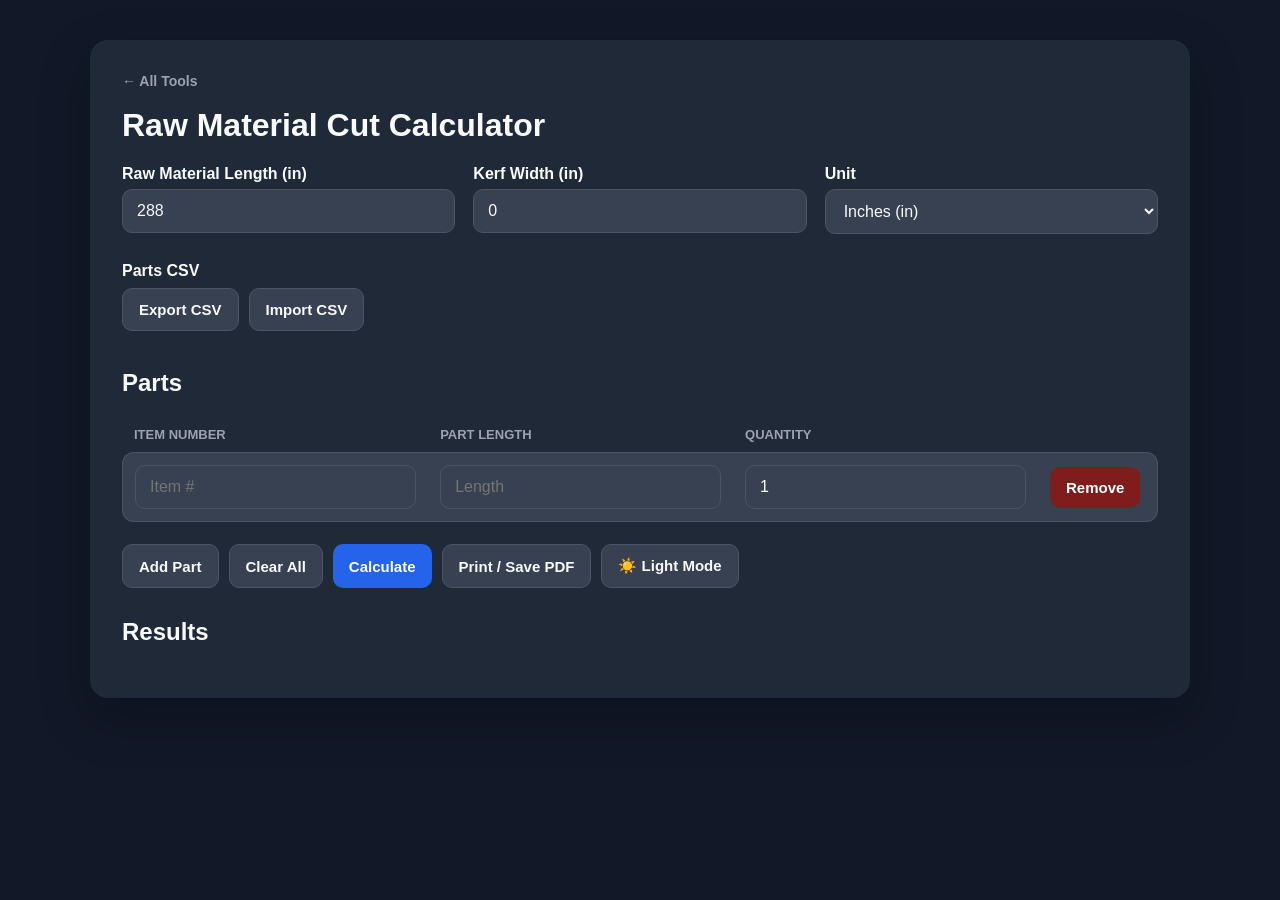
==== tools/bar-calculator/index.html @ 88b7ca11 "Bar Calculator: remove presets pending further design Pulling the named save/load/delete presets fea" ====
<!DOCTYPE html>
<html lang="en">
<head>
<meta charset="UTF-8" />
<meta name="viewport" content="width=device-width, initial-scale=1.0" />
<title>Bar Calculator</title>
<link rel="stylesheet" href="style.css" />
</head>

<body>
<div class="container">
  <a class="back-link" href="../../index.html">&larr; All Tools</a>
  <h1>Raw Material Cut Calculator</h1>

  <div class="top-grid">
    <div>
      <label for="rawLength">Raw Material Length (<span class="unit-label">in</span>)</label>
      <input type="number" id="rawLength" value="288" step="0.001">
    </div>

    <div>
      <label for="kerf">Kerf Width (<span class="unit-label">in</span>)</label>
      <input type="number" id="kerf" value="0" step="0.001">
    </div>

    <div>
      <label for="unit">Unit</label>
      <select id="unit" onchange="onUnitChange()">
        <option value="in">Inches (in)</option>
        <option value="ft">Feet (ft)</option>
        <option value="mm">Millimeters (mm)</option>
        <option value="cm">Centimeters (cm)</option>
        <option value="m">Meters (m)</option>
      </select>
    </div>
  </div>

  <div class="toolbar">
    <div class="toolbar-group">
      <label>Parts CSV</label>
      <div class="toolbar-row">
        <button class="btn-secondary" onclick="exportCsv()">Export CSV</button>
        <button class="btn-secondary" onclick="document.getElementById('csvImport').click()">Import CSV</button>
        <input type="file" id="csvImport" accept=".csv,text/csv" hidden onchange="importCsv(event)">
      </div>
    </div>
  </div>

  <h2>Parts</h2>

  <table id="partsTable">
    <tr>
      <th>Item Number</th>
      <th>Part Length</th>
      <th>Quantity</th>
      <th></th>
    </tr>
  </table>

  <div class="actions">
    <button class="btn-secondary" onclick="addPart()">Add Part</button>
    <button class="btn-secondary" onclick="clearAllParts()">Clear All</button>
    <button class="btn-primary" onclick="calculate()">Calculate</button>
    <button class="btn-secondary" onclick="window.print()">Print / Save PDF</button>
    <button class="btn-secondary" onclick="toggleTheme()" id="themeBtn">☀️ Light Mode</button>
  </div>

  <h2>Results</h2>
  <div id="results"></div>
</div>

<script src="script.js"></script>
</body>
</html>
---- tools/bar-calculator/style.css ----
:root {
  --bg: #111827;
  --card: #1f2937;
  --card2: #374151;
  --text: #f9fafb;
  --muted: #9ca3af;
  --border: #4b5563;
  --input: #374151;
  --accent: #2563eb;
  --accent-hover: #1d4ed8;
  --danger: #991b1b;
  --danger-bg: #7f1d1d;
}

body.light-theme {
  --bg: #f4f6f8;
  --card: #ffffff;
  --card2: #f9fafb;
  --text: #1f2937;
  --muted: #6b7280;
  --border: #e5e7eb;
  --input: #ffffff;
  --danger: #991b1b;
  --danger-bg: #fee2e2;
}

* {
  box-sizing: border-box;
}

body {
  font-family: Arial, sans-serif;
  background: var(--bg);
  color: var(--text);
  margin: 0;
  padding: 40px;
}

.container {
  max-width: 1100px;
  margin: auto;
  background: var(--card);
  padding: 32px;
  border-radius: 18px;
  box-shadow: 0 20px 50px rgba(0,0,0,.25);
}

h1, h2, h3 {
  margin-top: 0;
}

.back-link {
  display: inline-block;
  color: var(--muted);
  text-decoration: none;
  font-size: 14px;
  font-weight: 700;
  margin-bottom: 18px;
}

.back-link:hover {
  color: var(--text);
}

.top-grid {
  display: grid;
  grid-template-columns: repeat(auto-fit, minmax(220px, 1fr));
  gap: 18px;
  margin-bottom: 28px;
}

label {
  display: block;
  font-weight: 700;
  margin-bottom: 6px;
}

input,
select {
  width: 100%;
  padding: 12px 14px;
  border: 1px solid var(--border);
  border-radius: 10px;
  background: var(--input);
  color: var(--text);
  font-size: 16px;
}

input:focus,
select:focus {
  outline: none;
  border-color: var(--accent);
  box-shadow: 0 0 0 3px rgba(37,99,235,.2);
}

input.field-error {
  border-color: var(--danger);
  box-shadow: 0 0 0 3px rgba(153,27,27,.2);
}

.toolbar {
  display: grid;
  grid-template-columns: repeat(auto-fit, minmax(280px, 1fr));
  gap: 18px;
  margin-bottom: 28px;
}

.toolbar-group label {
  margin-bottom: 8px;
}

.toolbar-row {
  display: flex;
  gap: 10px;
  margin-bottom: 10px;
}

.toolbar-row input,
.toolbar-row select {
  flex: 1;
  min-width: 0;
}

.toolbar-row button {
  flex-shrink: 0;
}

.print-summary {
  display: none;
}

table {
  width: 100%;
  border-collapse: separate;
  border-spacing: 0 10px;
}

th {
  text-align: left;
  color: var(--muted);
  font-size: 13px;
  text-transform: uppercase;
  padding: 0 12px;
}

td {
  background: var(--card2);
  padding: 12px;
  border-top: 1px solid var(--border);
  border-bottom: 1px solid var(--border);
}

td:first-child {
  border-left: 1px solid var(--border);
  border-radius: 12px 0 0 12px;
}

td:last-child {
  border-right: 1px solid var(--border);
  border-radius: 0 12px 12px 0;
  width: 120px;
}

button {
  border: 0;
  padding: 12px 16px;
  border-radius: 10px;
  font-weight: 700;
  cursor: pointer;
  font-size: 15px;
}

.btn-primary {
  background: var(--accent);
  color: white;
}

.btn-primary:hover {
  background: var(--accent-hover);
}

.btn-secondary {
  background: var(--card2);
  color: var(--text);
  border: 1px solid var(--border);
}

.btn-danger {
  background: var(--danger-bg);
  color: white;
}

body.light-theme .btn-danger {
  color: var(--danger);
}

.actions {
  display: flex;
  flex-wrap: wrap;
  gap: 10px;
  margin: 12px 0 30px;
}

.error-banner {
  background: var(--danger-bg);
  border: 1px solid var(--danger);
  border-radius: 12px;
  padding: 14px 18px;
  margin-bottom: 20px;
  font-size: 14px;
  line-height: 1.6;
}

body.light-theme .error-banner {
  color: var(--danger);
}

.summary {
  display: grid;
  grid-template-columns: repeat(auto-fit, minmax(160px, 1fr));
  gap: 14px;
  margin-bottom: 24px;
}

.summary-card {
  background: var(--card2);
  border: 1px solid var(--border);
  border-radius: 14px;
  padding: 18px;
}

.summary-card span {
  display: block;
  color: var(--muted);
  font-size: 13px;
  margin-bottom: 6px;
}

.summary-card strong {
  font-size: 24px;
}

.pattern {
  border: 1px solid var(--border);
  border-radius: 16px;
  padding: 18px;
  margin-bottom: 18px;
  background: var(--card2);
}

.pattern-header {
  display: flex;
  justify-content: space-between;
  gap: 12px;
  margin-bottom: 12px;
  font-weight: 700;
}

.badge {
  background: var(--accent);
  color: white;
  padding: 4px 10px;
  border-radius: 999px;
}

.bar {
  height: 48px;
  display: flex;
  overflow: hidden;
  border-radius: 12px;
  background: var(--card);
  border: 1px solid var(--border);
  margin: 10px 0;
}

.cut {
  background: var(--accent);
  color: white;
  display: flex;
  align-items: center;
  justify-content: center;
  font-size: 13px;
  font-weight: 700;
  border-right: 2px solid white;
  white-space: nowrap;
  overflow: hidden;
}

.remainder {
  background: repeating-linear-gradient(
    45deg,
    #6b7280,
    #6b7280 8px,
    #9ca3af 8px,
    #9ca3af 16px
  );
  color: white;
  display: flex;
  align-items: center;
  justify-content: center;
  font-size: 13px;
  font-weight: 700;
}

.pattern-details {
  color: var(--muted);
  font-size: 14px;
  line-height: 1.6;
}

/* MOBILE */
@media (max-width: 700px) {
  body {
    padding: 0;
  }

  .container {
    width: 100%;
    min-height: 100vh;
    border-radius: 0;
    padding: 20px;
  }

  h1 {
    font-size: 30px;
    margin-bottom: 24px;
  }

  h2 {
    font-size: 28px;
  }

  .top-grid {
    grid-template-columns: 1fr;
  }

  #partsTable,
  #partsTable tbody,
  #partsTable tr,
  #partsTable td {
    display: block;
    width: 100%;
  }

  #partsTable th {
    display: none;
  }

  #partsTable tr {
    background: var(--card2);
    border: 1px solid var(--border);
    border-radius: 18px;
    padding: 16px;
    margin-bottom: 18px;
  }

  #partsTable td {
    border: none !important;
    background: transparent;
    padding: 0;
    margin-bottom: 14px;
  }

  #partsTable td:last-child {
    margin-bottom: 0;
  }

  #partsTable td[data-label]::before {
    content: attr(data-label);
    display: block;
    font-size: 12px;
    font-weight: 800;
    letter-spacing: .08em;
    text-transform: uppercase;
    color: var(--muted);
    margin-bottom: 6px;
  }

  input {
    font-size: 18px;
    padding: 16px;
    border-radius: 12px;
  }

  .btn-danger {
    width: 100%;
    padding: 16px;
  }

  .actions button {
    flex: 1;
    padding: 16px;
  }

  .summary {
    grid-template-columns: 1fr;
  }

  .pattern-header {
    flex-direction: column;
  }

  .bar {
    height: 56px;
  }

  .cut,
  .remainder {
    font-size: 11px;
  }
}

@media print {
  body {
    background: white;
    padding: 0;
  }

  .back-link,
  .top-grid,
  .toolbar,
  #partsTable,
  .actions,
  h2:first-of-type {
    display: none;
  }

  .print-summary {
    display: block;
    font-weight: 700;
    margin-bottom: 18px;
  }

  .container {
    box-shadow: none;
    border-radius: 0;
  }
}
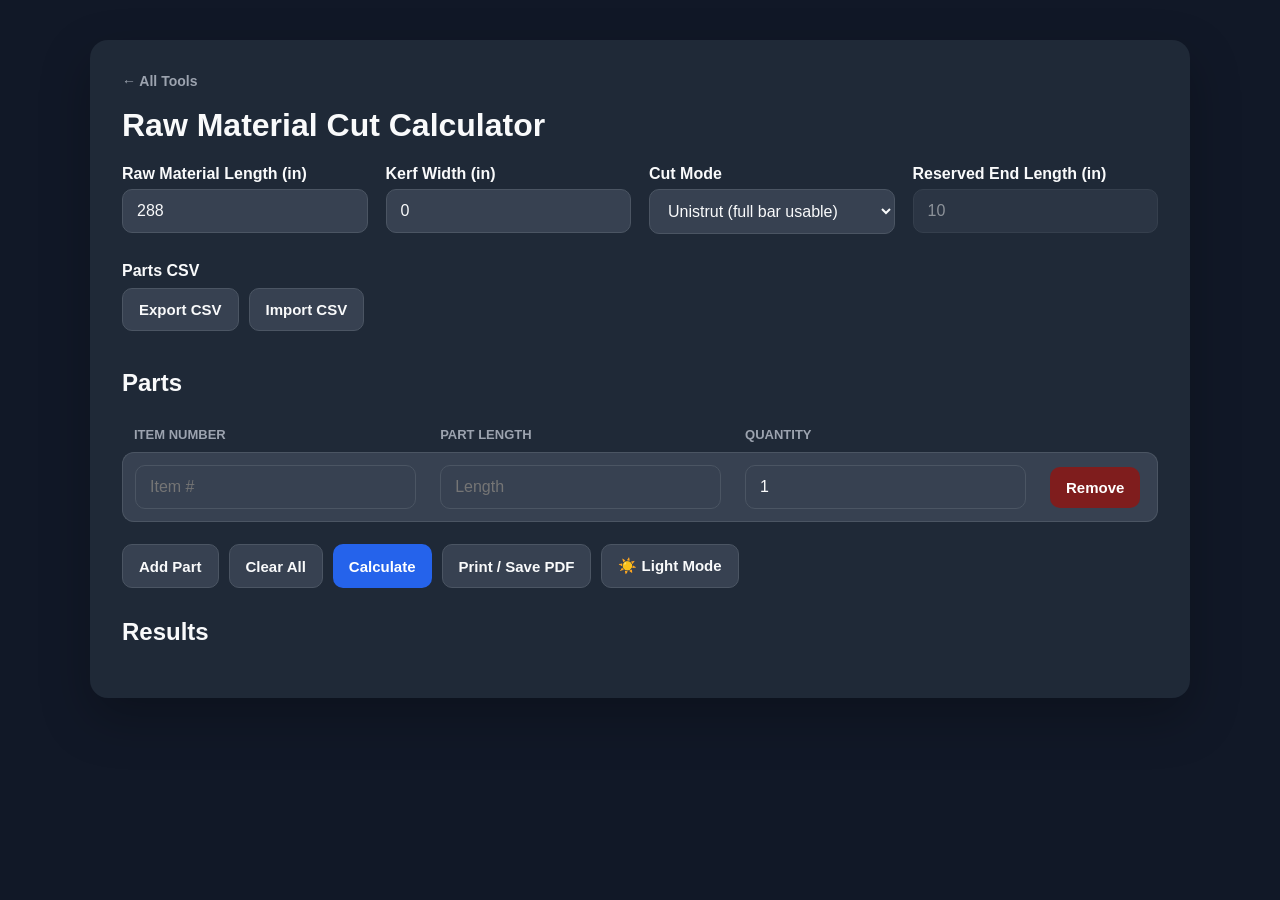
==== commit 9ced2958: "Bar Calculator: add Steel/Unistrut cut modes, drop units Add a Cut Mode selector (Unistrut vs Steel/" ====
--- a/tools/bar-calculator/index.html
+++ b/tools/bar-calculator/index.html
@@ -14,24 +14,26 @@
 
   <div class="top-grid">
     <div>
-      <label for="rawLength">Raw Material Length (<span class="unit-label">in</span>)</label>
+      <label for="rawLength">Raw Material Length (in)</label>
       <input type="number" id="rawLength" value="288" step="0.001">
     </div>
 
     <div>
-      <label for="kerf">Kerf Width (<span class="unit-label">in</span>)</label>
+      <label for="kerf">Kerf Width (in)</label>
       <input type="number" id="kerf" value="0" step="0.001">
     </div>
 
     <div>
-      <label for="unit">Unit</label>
-      <select id="unit" onchange="onUnitChange()">
-        <option value="in">Inches (in)</option>
-        <option value="ft">Feet (ft)</option>
-        <option value="mm">Millimeters (mm)</option>
-        <option value="cm">Centimeters (cm)</option>
-        <option value="m">Meters (m)</option>
+      <label for="cutMode">Cut Mode</label>
+      <select id="cutMode" onchange="onCutModeChange()">
+        <option value="unistrut">Unistrut (full bar usable)</option>
+        <option value="steel">Steel / Laser (reserved end)</option>
       </select>
+    </div>
+
+    <div>
+      <label for="reserve">Reserved End Length (in)</label>
+      <input type="number" id="reserve" value="10" step="0.001">
     </div>
   </div>
 
--- a/tools/bar-calculator/style.css
+++ b/tools/bar-calculator/style.css
@@ -98,6 +98,13 @@
   box-shadow: 0 0 0 3px rgba(153,27,27,.2);
 }
 
+input:disabled,
+select:disabled {
+  opacity: 0.5;
+  cursor: not-allowed;
+  background: var(--card2);
+}
+
 .toolbar {
   display: grid;
   grid-template-columns: repeat(auto-fit, minmax(280px, 1fr));
@@ -293,6 +300,22 @@
     #6b7280 8px,
     #9ca3af 8px,
     #9ca3af 16px
+  );
+  color: white;
+  display: flex;
+  align-items: center;
+  justify-content: center;
+  font-size: 13px;
+  font-weight: 700;
+}
+
+.reserved {
+  background: repeating-linear-gradient(
+    45deg,
+    var(--danger-bg),
+    var(--danger-bg) 8px,
+    var(--danger) 8px,
+    var(--danger) 16px
   );
   color: white;
   display: flex;
@@ -405,7 +428,8 @@
   }
 
   .cut,
-  .remainder {
+  .remainder,
+  .reserved {
     font-size: 11px;
   }
 }
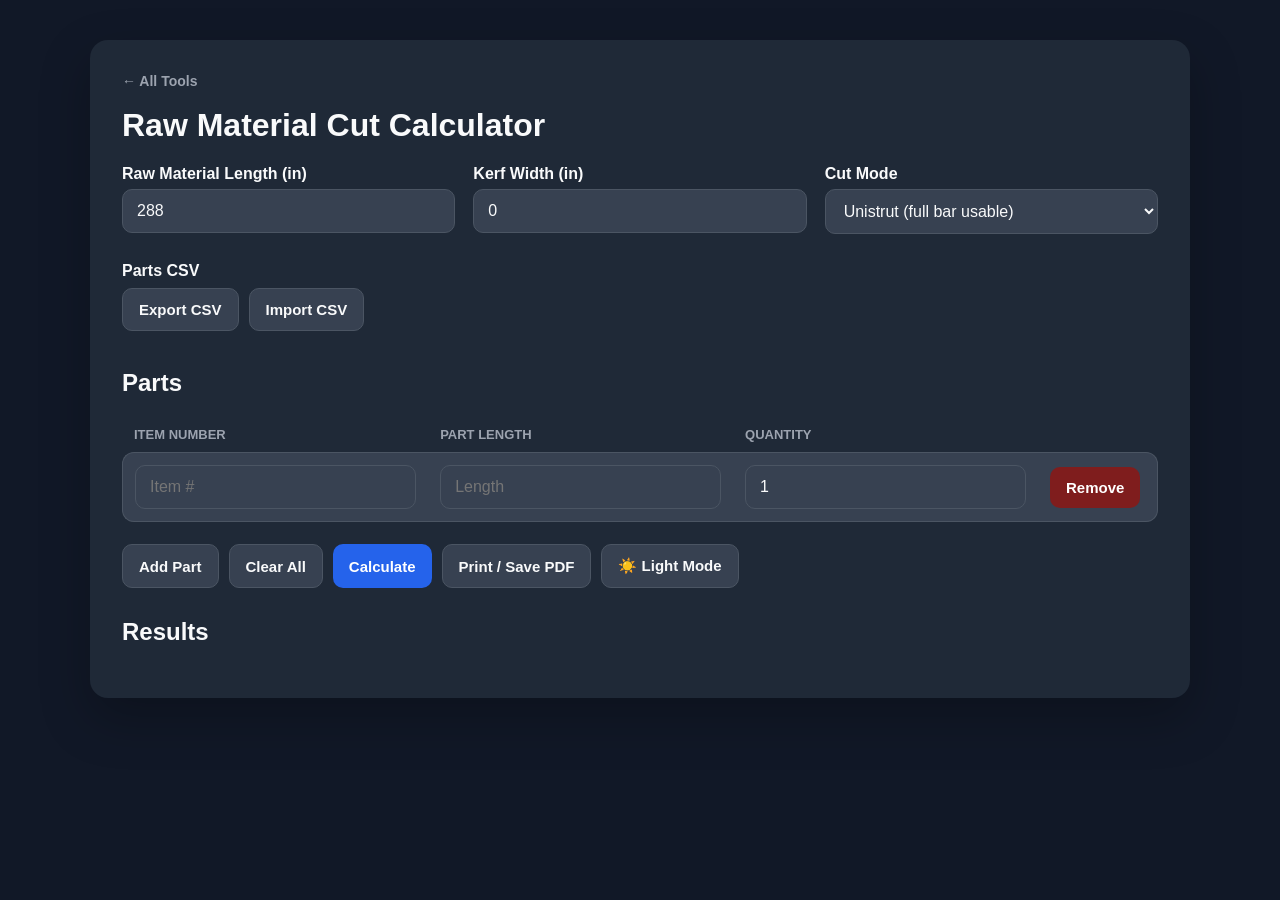
==== commit 28fa4f2d: "Bar Calculator: hardcode the 10in steel reserve Per feedback, the reserved-end length isn't user-edi" ====
--- a/tools/bar-calculator/index.html
+++ b/tools/bar-calculator/index.html
@@ -27,13 +27,8 @@
       <label for="cutMode">Cut Mode</label>
       <select id="cutMode" onchange="onCutModeChange()">
         <option value="unistrut">Unistrut (full bar usable)</option>
-        <option value="steel">Steel / Laser (reserved end)</option>
+        <option value="steel">Steel / Laser (last 10in unusable)</option>
       </select>
-    </div>
-
-    <div>
-      <label for="reserve">Reserved End Length (in)</label>
-      <input type="number" id="reserve" value="10" step="0.001">
     </div>
   </div>
 
--- a/tools/bar-calculator/style.css
+++ b/tools/bar-calculator/style.css
@@ -98,13 +98,6 @@
   box-shadow: 0 0 0 3px rgba(153,27,27,.2);
 }
 
-input:disabled,
-select:disabled {
-  opacity: 0.5;
-  cursor: not-allowed;
-  background: var(--card2);
-}
-
 .toolbar {
   display: grid;
   grid-template-columns: repeat(auto-fit, minmax(280px, 1fr));
@@ -309,22 +302,6 @@
   font-weight: 700;
 }
 
-.reserved {
-  background: repeating-linear-gradient(
-    45deg,
-    var(--danger-bg),
-    var(--danger-bg) 8px,
-    var(--danger) 8px,
-    var(--danger) 16px
-  );
-  color: white;
-  display: flex;
-  align-items: center;
-  justify-content: center;
-  font-size: 13px;
-  font-weight: 700;
-}
-
 .pattern-details {
   color: var(--muted);
   font-size: 14px;
@@ -428,8 +405,7 @@
   }
 
   .cut,
-  .remainder,
-  .reserved {
+  .remainder {
     font-size: 11px;
   }
 }
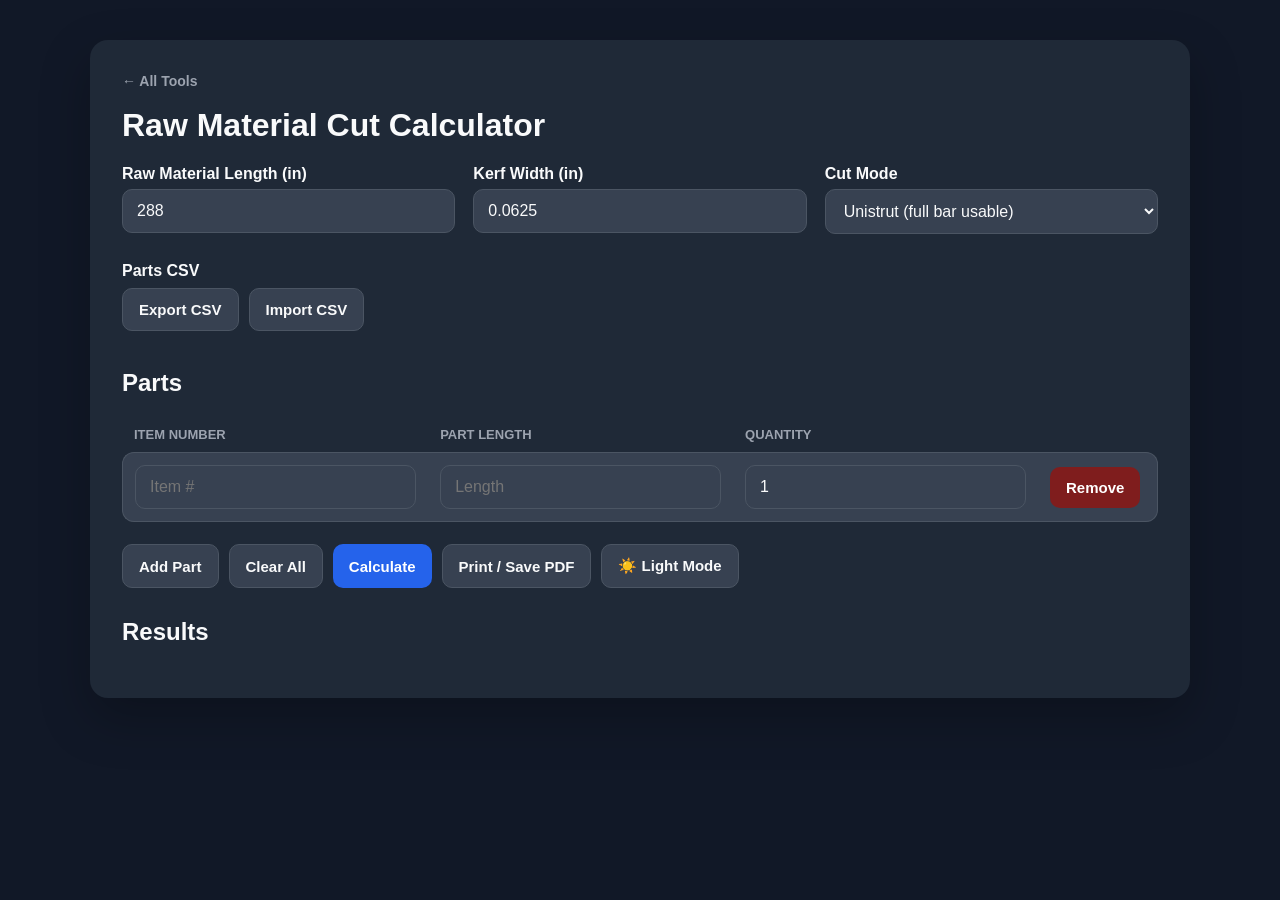
==== commit 126e81c8: "Bar Calculator: auto-fill 1/16in kerf for Unistrut mode Selecting Unistrut mode fills the kerf field" ====
--- a/tools/bar-calculator/index.html
+++ b/tools/bar-calculator/index.html
@@ -20,7 +20,7 @@
 
     <div>
       <label for="kerf">Kerf Width (in)</label>
-      <input type="number" id="kerf" value="0" step="0.001">
+      <input type="number" id="kerf" value="0.0625" step="0.001">
     </div>
 
     <div>
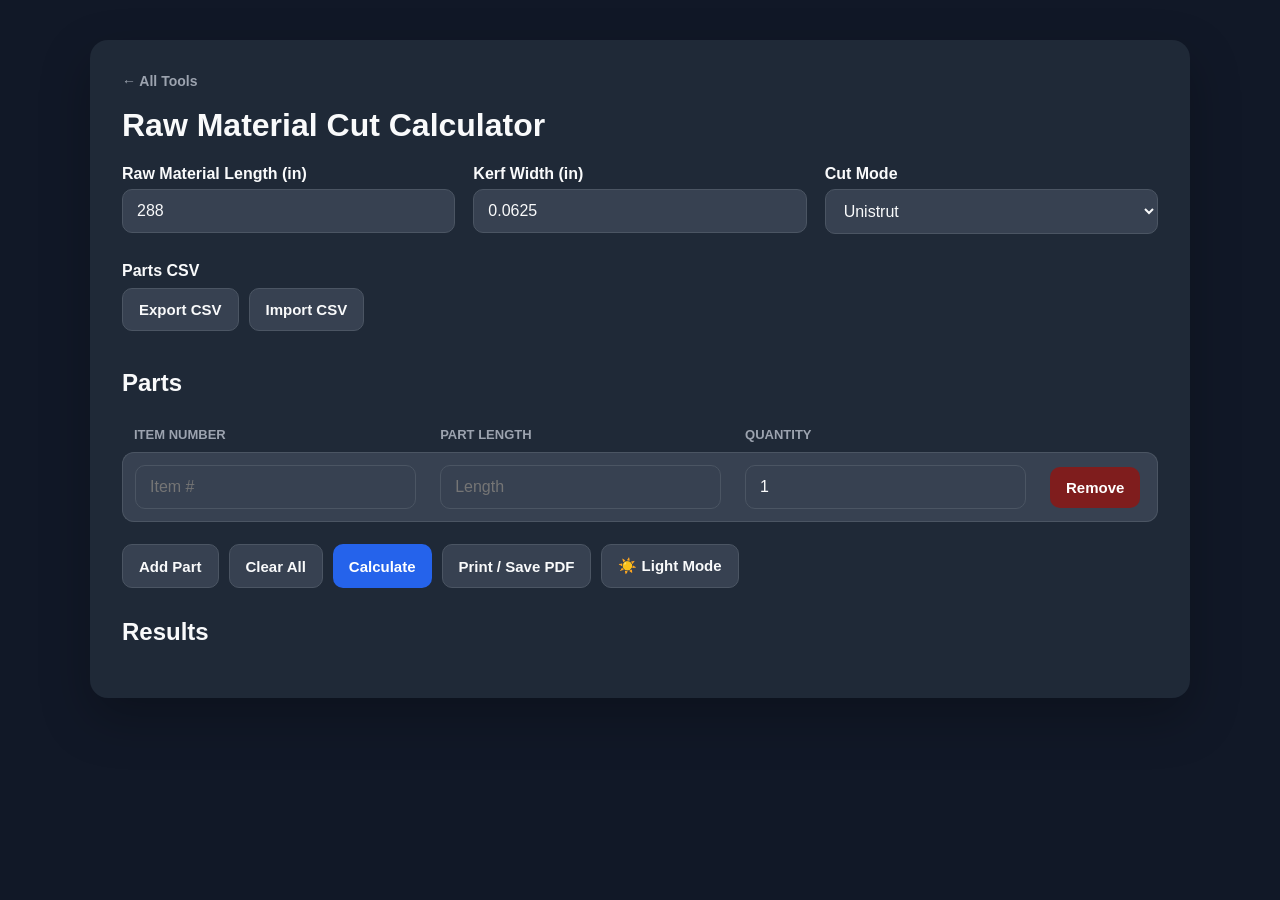
==== commit ff12fc27: "Bar Calculator: drop parenthetical descriptors from Cut Mode options" ====
--- a/tools/bar-calculator/index.html
+++ b/tools/bar-calculator/index.html
@@ -26,8 +26,8 @@
     <div>
       <label for="cutMode">Cut Mode</label>
       <select id="cutMode" onchange="onCutModeChange()">
-        <option value="unistrut">Unistrut (full bar usable)</option>
-        <option value="steel">Steel / Laser (last 10in unusable)</option>
+        <option value="unistrut">Unistrut</option>
+        <option value="steel">Steel / Laser</option>
       </select>
     </div>
   </div>
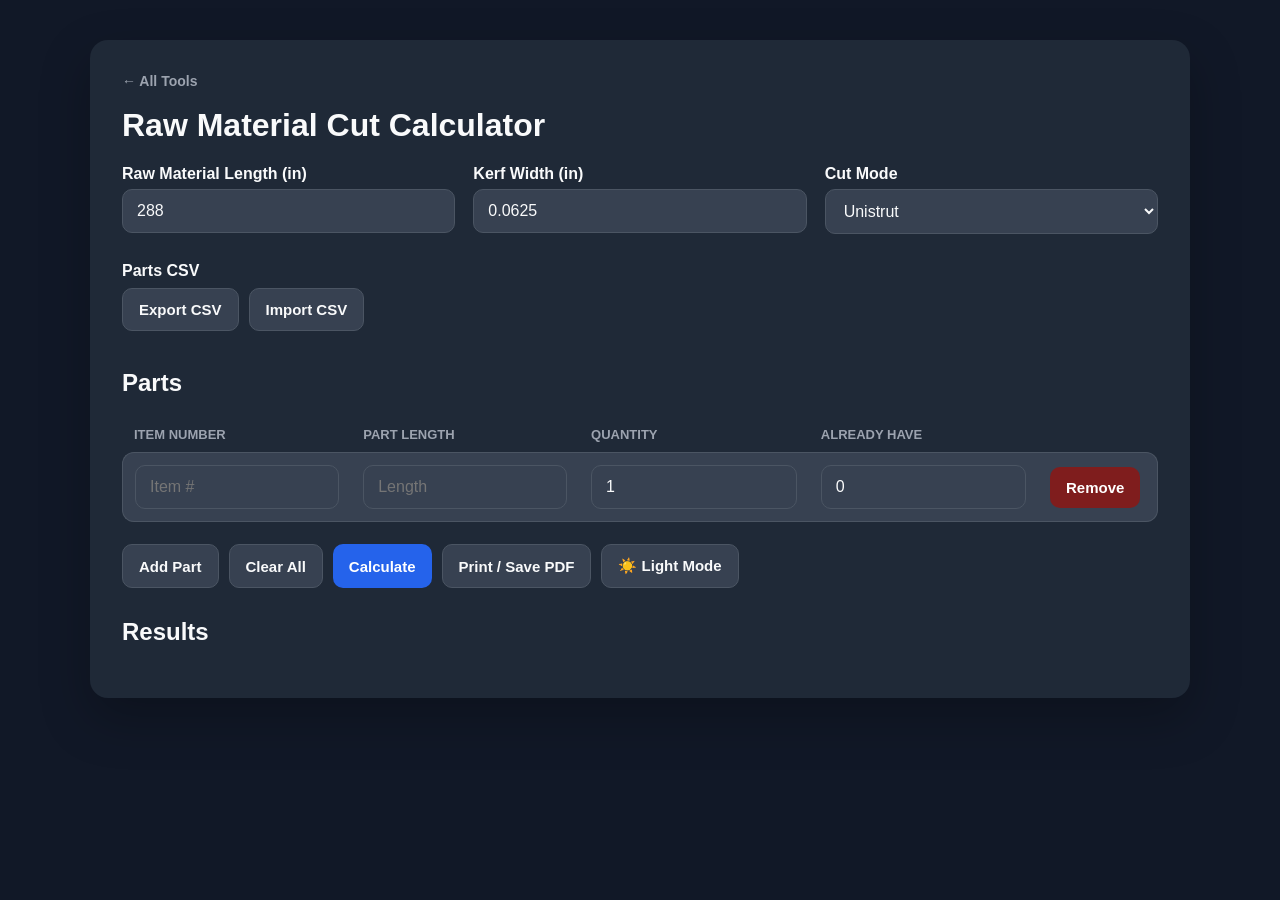
==== commit 3d86c3b3: "Bar Calculator: add "Already Have" starting count per part Adds an Already Have column to the parts " ====
--- a/tools/bar-calculator/index.html
+++ b/tools/bar-calculator/index.html
@@ -50,6 +50,7 @@
       <th>Item Number</th>
       <th>Part Length</th>
       <th>Quantity</th>
+      <th>Already Have</th>
       <th></th>
     </tr>
   </table>
--- a/tools/bar-calculator/style.css
+++ b/tools/bar-calculator/style.css
@@ -248,6 +248,10 @@
   background: var(--card2);
 }
 
+.pattern-complete {
+  border-color: var(--accent);
+}
+
 .pattern-header {
   display: flex;
   justify-content: space-between;
@@ -308,6 +312,38 @@
   line-height: 1.6;
 }
 
+.pattern-progress {
+  display: flex;
+  align-items: center;
+  gap: 10px;
+  margin-top: 14px;
+}
+
+.progress-count {
+  font-weight: 700;
+  font-size: 14px;
+}
+
+.parts-progress {
+  margin-bottom: 24px;
+}
+
+.parts-progress h3 {
+  margin-bottom: 12px;
+}
+
+.progress-table {
+  border-spacing: 0 8px;
+}
+
+.progress-table th {
+  padding: 0 12px 4px;
+}
+
+.progress-table td {
+  padding: 10px 12px;
+}
+
 /* MOBILE */
 @media (max-width: 700px) {
   body {
@@ -408,6 +444,21 @@
   .remainder {
     font-size: 11px;
   }
+
+  .pattern-progress {
+    flex-wrap: wrap;
+  }
+
+  .pattern-progress button {
+    flex: 1;
+    padding: 16px;
+  }
+
+  .progress-count {
+    width: 100%;
+    text-align: center;
+    order: -1;
+  }
 }
 
 @media print {
@@ -425,6 +476,10 @@
     display: none;
   }
 
+  .pattern-progress button {
+    display: none;
+  }
+
   .print-summary {
     display: block;
     font-weight: 700;
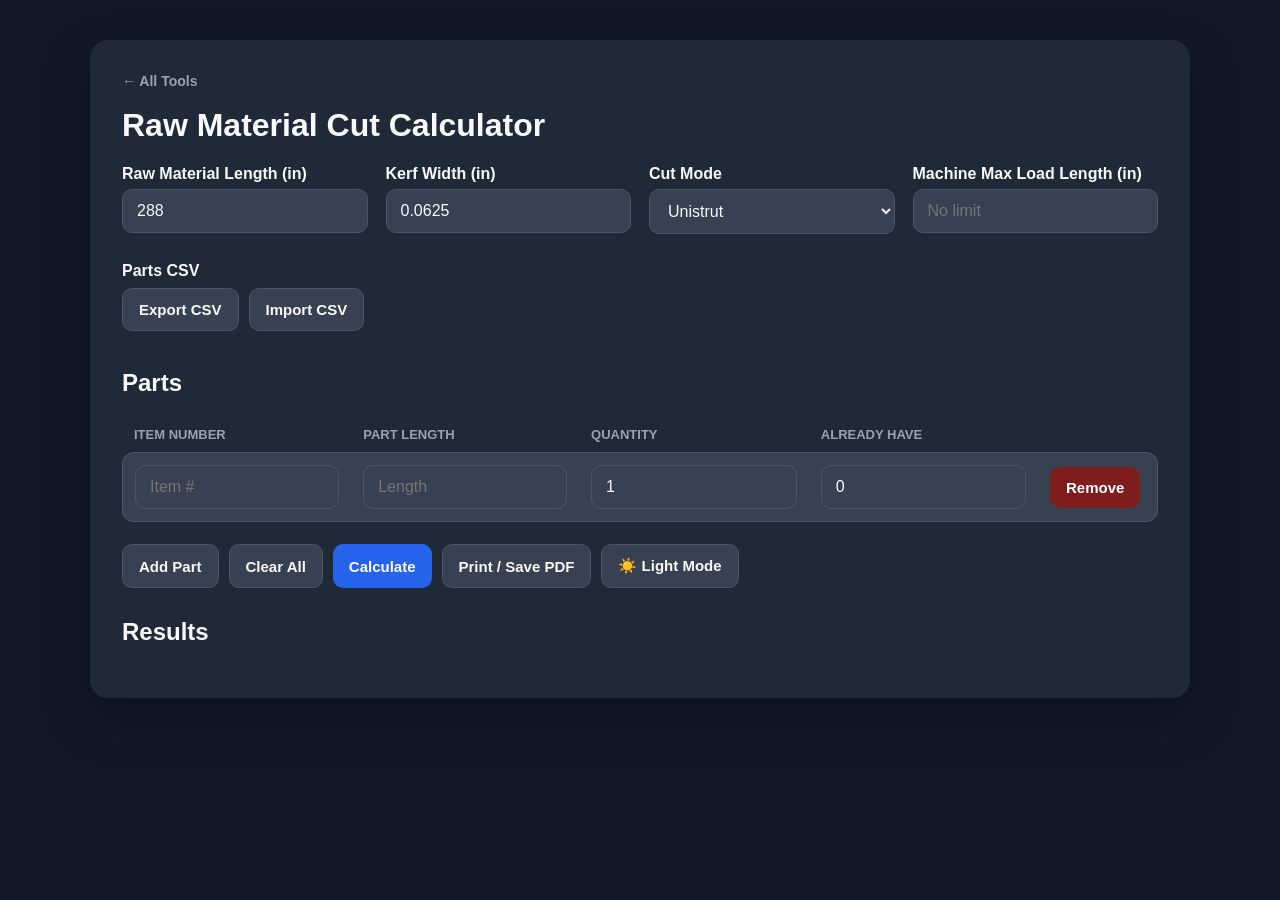
==== commit 571d82f5: "Bar Calculator: trim oversized bars to fit machine load limit Adds an optional "Machine Max Load Len" ====
--- a/tools/bar-calculator/index.html
+++ b/tools/bar-calculator/index.html
@@ -29,6 +29,11 @@
         <option value="unistrut">Unistrut</option>
         <option value="steel">Steel / Laser</option>
       </select>
+    </div>
+
+    <div>
+      <label for="maxLoad">Machine Max Load Length (in)</label>
+      <input type="number" id="maxLoad" step="0.001" placeholder="No limit">
     </div>
   </div>
 
--- a/tools/bar-calculator/style.css
+++ b/tools/bar-calculator/style.css
@@ -267,6 +267,25 @@
   border-radius: 999px;
 }
 
+.badge-secondary {
+  background: var(--card);
+  color: var(--muted);
+  border: 1px solid var(--border);
+  padding: 4px 10px;
+  border-radius: 999px;
+}
+
+.trim-breakdown {
+  background: var(--card2);
+  border: 1px solid var(--border);
+  border-radius: 12px;
+  padding: 14px 18px;
+  margin-bottom: 20px;
+  font-size: 14px;
+  line-height: 1.6;
+  color: var(--muted);
+}
+
 .bar {
   height: 48px;
   display: flex;
